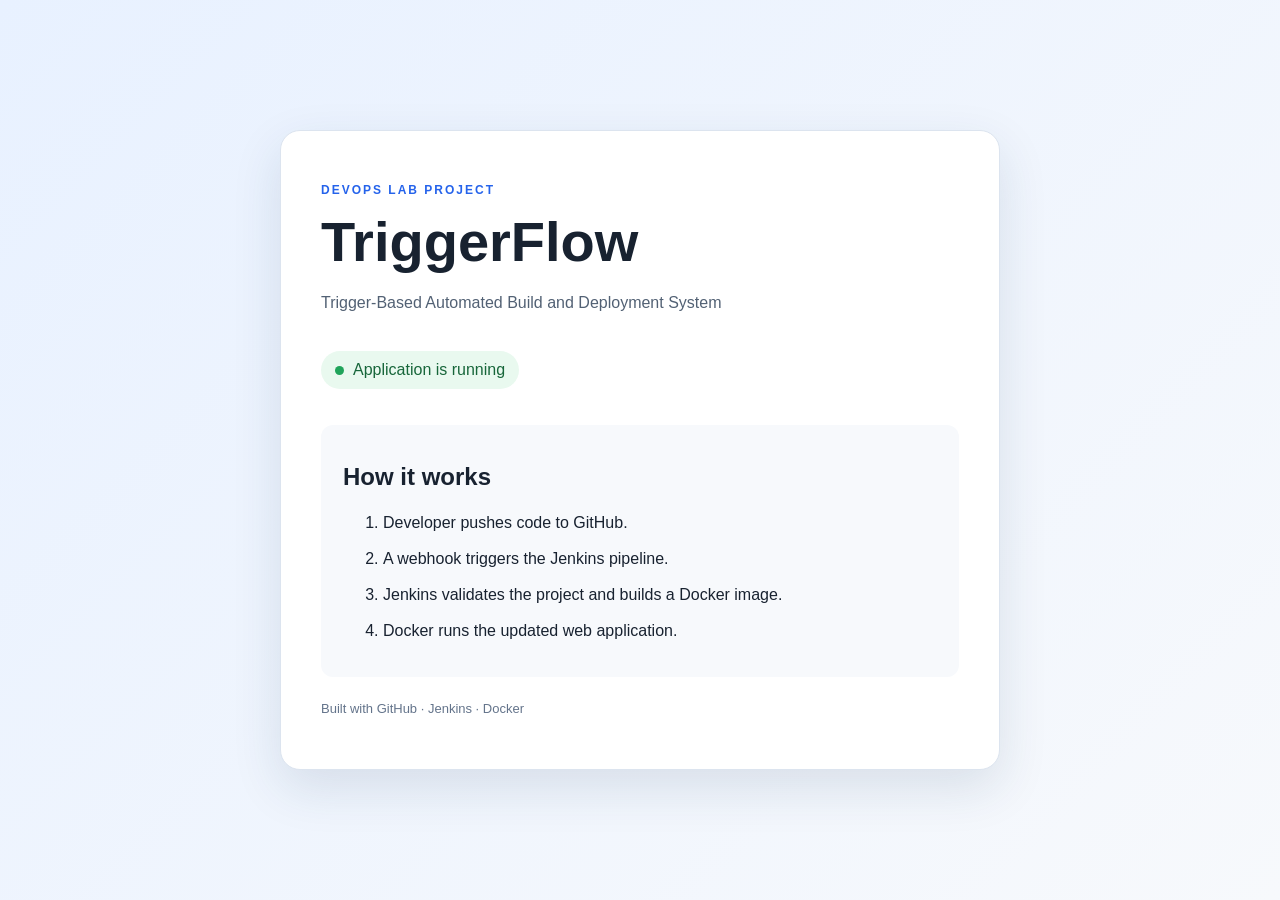
==== triggerflow/index.html @ 3af2d060 "Move .gitignore into triggerflow folder" ====
<!DOCTYPE html>
<html lang="en">
<head>
  <meta charset="UTF-8">
  <meta name="viewport" content="width=device-width, initial-scale=1.0">
  <title>TriggerFlow | DevOps Demo</title>
  <link rel="stylesheet" href="style.css">
</head>
<body>
  <main class="card">
    <p class="eyebrow">DEVOPS LAB PROJECT</p>
    <h1>TriggerFlow</h1>
    <p class="subtitle">Trigger-Based Automated Build and Deployment System</p>
    <div class="status"><span class="dot"></span> Application is running</div>
    <section>
      <h2>How it works</h2>
      <ol>
        <li>Developer pushes code to GitHub.</li>
        <li>A webhook triggers the Jenkins pipeline.</li>
        <li>Jenkins validates the project and builds a Docker image.</li>
        <li>Docker runs the updated web application.</li>
      </ol>
    </section>
    <p class="footer">Built with GitHub · Jenkins · Docker</p>
  </main>
</body>
</html>
---- triggerflow/style.css ----
* { box-sizing: border-box; }
body {
  margin: 0; min-height: 100vh; display: grid; place-items: center;
  padding: 24px; font-family: Arial, sans-serif; color: #182230;
  background: linear-gradient(135deg, #e8f1ff, #f7f9fc);
}
.card {
  width: min(720px, 100%); padding: 40px; background: white;
  border: 1px solid #dce4ef; border-radius: 20px;
  box-shadow: 0 18px 50px rgba(25, 55, 90, .12);
}
.eyebrow { color: #2563eb; font-size: 12px; font-weight: 700; letter-spacing: 2px; }
h1 { margin: 8px 0; font-size: clamp(36px, 7vw, 56px); }
.subtitle { color: #526174; line-height: 1.6; }
.status { display: inline-flex; gap: 9px; align-items: center; margin: 20px 0; padding: 10px 14px; border-radius: 999px; background: #e9f9ef; color: #17663a; }
.dot { width: 9px; height: 9px; border-radius: 50%; background: #20a45a; }
section { margin-top: 16px; padding: 18px 22px; border-radius: 12px; background: #f7f9fc; }
li { margin: 12px 0; line-height: 1.5; }
.footer { margin-top: 24px; color: #64748b; font-size: 13px; }
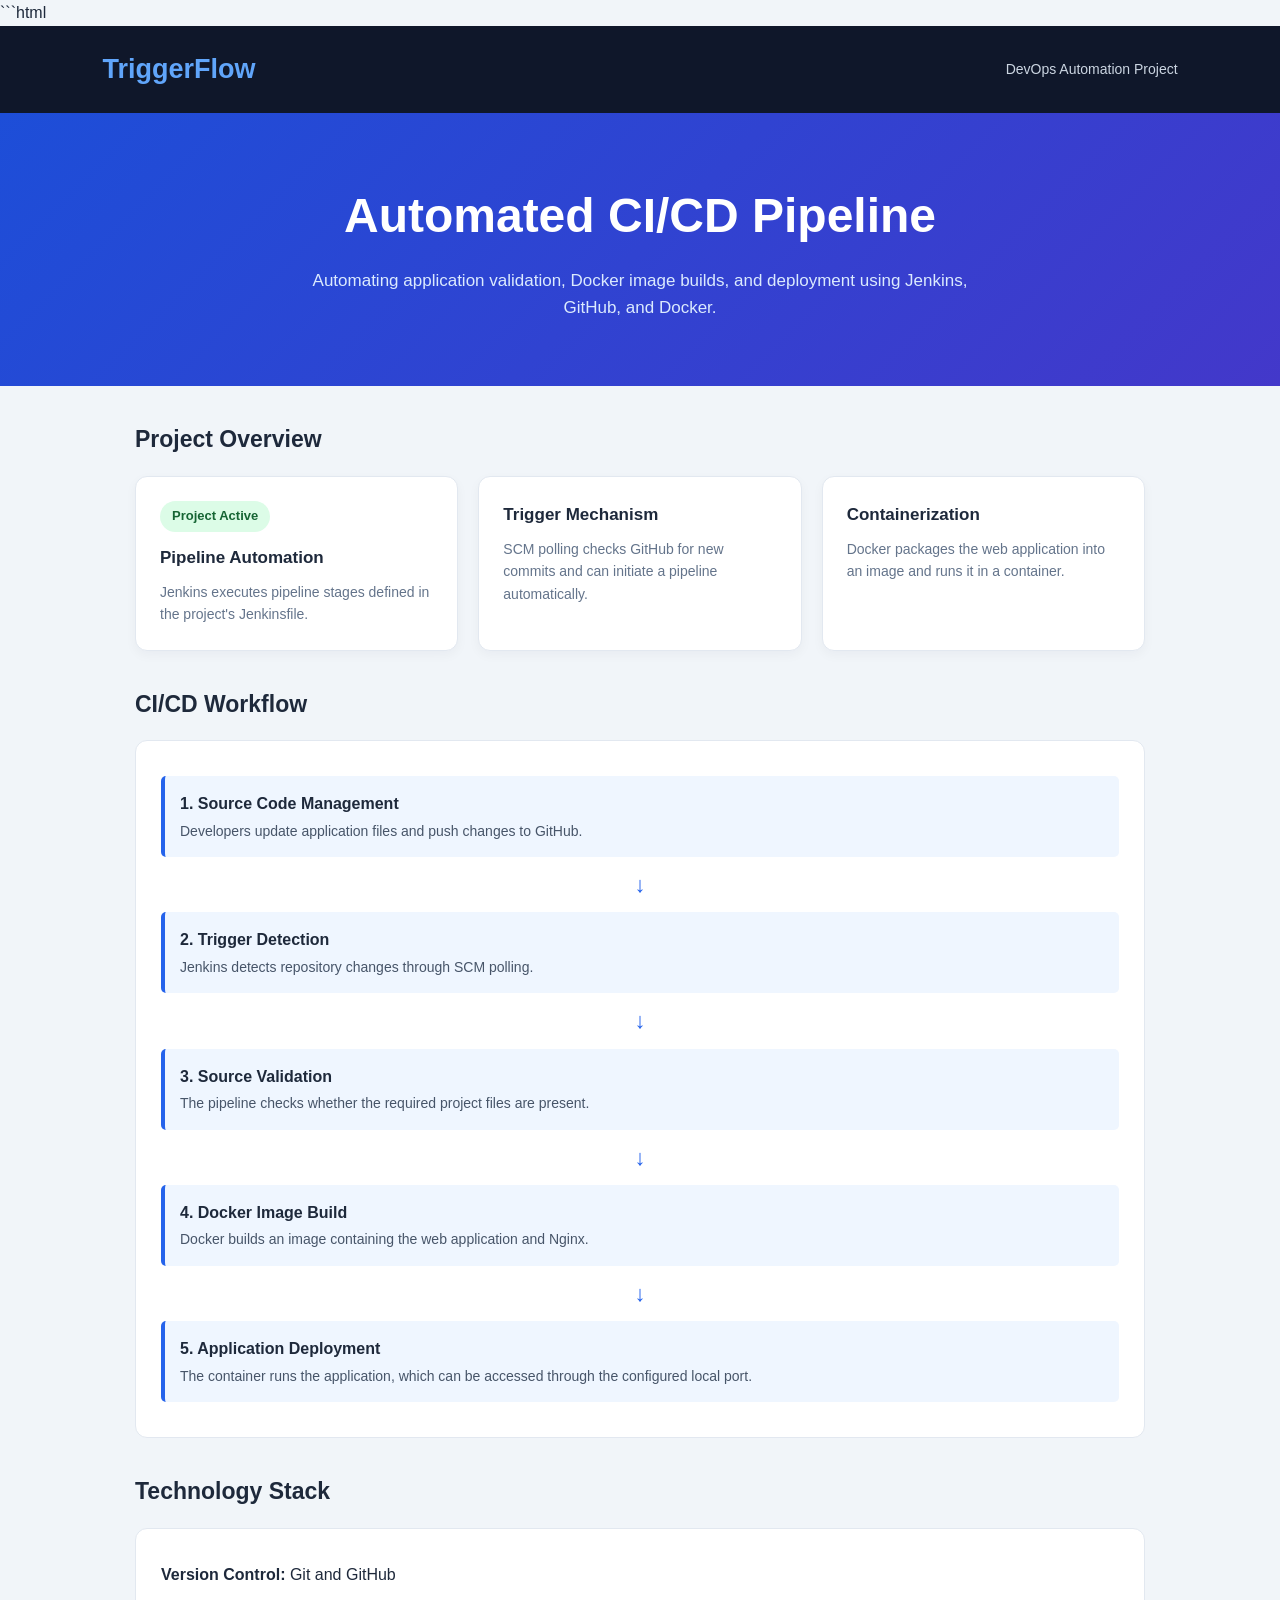
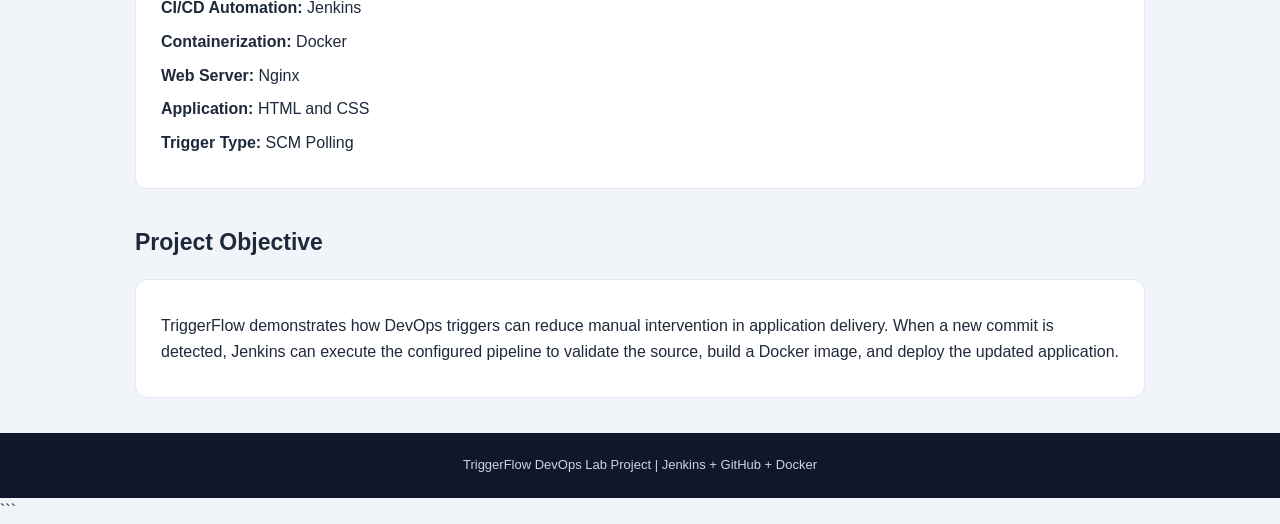
==== commit edd18a2d: "Improve TriggerFlow dashboard" ====
--- a/triggerflow/index.html
+++ b/triggerflow/index.html
@@ -1,27 +1,298 @@
+```html
 <!DOCTYPE html>
 <html lang="en">
 <head>
-  <meta charset="UTF-8">
-  <meta name="viewport" content="width=device-width, initial-scale=1.0">
-  <title>TriggerFlow | DevOps Demo</title>
-  <link rel="stylesheet" href="style.css">
+    <meta charset="UTF-8">
+    <meta name="viewport" content="width=device-width, initial-scale=1.0">
+
+    <title>TriggerFlow | DevOps CI/CD Dashboard</title>
+
+    <style>
+        * {
+            margin: 0;
+            padding: 0;
+            box-sizing: border-box;
+        }
+
+        body {
+            font-family: Arial, Helvetica, sans-serif;
+            background: #f1f5f9;
+            color: #1e293b;
+            line-height: 1.6;
+        }
+
+        header {
+            background: #0f172a;
+            color: white;
+            padding: 22px 8%;
+            display: flex;
+            justify-content: space-between;
+            align-items: center;
+            flex-wrap: wrap;
+            gap: 12px;
+        }
+
+        .logo {
+            font-size: 27px;
+            font-weight: bold;
+            color: #60a5fa;
+        }
+
+        header span {
+            font-size: 14px;
+            color: #cbd5e1;
+        }
+
+        .hero {
+            text-align: center;
+            padding: 65px 20px;
+            background: linear-gradient(135deg, #1d4ed8, #4338ca);
+            color: white;
+        }
+
+        .hero h1 {
+            font-size: clamp(32px, 5vw, 48px);
+            margin-bottom: 12px;
+        }
+
+        .hero p {
+            max-width: 680px;
+            margin: auto;
+            font-size: 17px;
+            color: #dbeafe;
+        }
+
+        .container {
+            max-width: 1050px;
+            margin: 35px auto;
+            padding: 0 20px;
+        }
+
+        .section-title {
+            margin-bottom: 18px;
+            font-size: 23px;
+        }
+
+        .cards {
+            display: grid;
+            grid-template-columns: repeat(auto-fit, minmax(220px, 1fr));
+            gap: 20px;
+            margin-bottom: 35px;
+        }
+
+        .card {
+            background: white;
+            padding: 24px;
+            border-radius: 12px;
+            border: 1px solid #e2e8f0;
+            box-shadow: 0 4px 12px #0f172a0a;
+        }
+
+        .card h3 {
+            font-size: 17px;
+            margin-bottom: 10px;
+        }
+
+        .card p {
+            color: #64748b;
+            font-size: 14px;
+        }
+
+        .status {
+            display: inline-block;
+            padding: 5px 12px;
+            border-radius: 20px;
+            background: #dcfce7;
+            color: #166534;
+            font-weight: bold;
+            font-size: 13px;
+            margin-bottom: 12px;
+        }
+
+        .workflow {
+            background: white;
+            border: 1px solid #e2e8f0;
+            border-radius: 12px;
+            padding: 25px;
+            margin-bottom: 35px;
+        }
+
+        .stage {
+            padding: 15px;
+            margin: 10px 0;
+            border-left: 4px solid #2563eb;
+            background: #eff6ff;
+            border-radius: 5px;
+        }
+
+        .stage strong {
+            display: block;
+            margin-bottom: 3px;
+        }
+
+        .stage p {
+            color: #475569;
+            font-size: 14px;
+        }
+
+        .arrow {
+            text-align: center;
+            color: #2563eb;
+            font-size: 22px;
+        }
+
+        .info {
+            background: white;
+            border: 1px solid #e2e8f0;
+            border-radius: 12px;
+            padding: 25px;
+            margin-bottom: 35px;
+        }
+
+        .info p {
+            margin: 8px 0;
+        }
+
+        footer {
+            text-align: center;
+            background: #0f172a;
+            color: #cbd5e1;
+            padding: 22px;
+            font-size: 13px;
+        }
+
+        @media (max-width: 600px) {
+            header {
+                padding: 18px 5%;
+            }
+
+            .hero {
+                padding: 45px 18px;
+            }
+
+            .container {
+                padding: 0 14px;
+            }
+        }
+    </style>
 </head>
+
 <body>
-  <main class="card">
-    <p class="eyebrow">DEVOPS LAB PROJECT</p>
-    <h1>TriggerFlow</h1>
-    <p class="subtitle">Trigger-Based Automated Build and Deployment System</p>
-    <div class="status"><span class="dot"></span> Application is running</div>
-    <section>
-      <h2>How it works</h2>
-      <ol>
-        <li>Developer pushes code to GitHub.</li>
-        <li>A webhook triggers the Jenkins pipeline.</li>
-        <li>Jenkins validates the project and builds a Docker image.</li>
-        <li>Docker runs the updated web application.</li>
-      </ol>
+
+    <header>
+        <div class="logo">TriggerFlow</div>
+        <span>DevOps Automation Project</span>
+    </header>
+
+    <section class="hero">
+        <h1>Automated CI/CD Pipeline</h1>
+        <p>
+            Automating application validation, Docker image builds,
+            and deployment using Jenkins, GitHub, and Docker.
+        </p>
     </section>
-    <p class="footer">Built with GitHub · Jenkins · Docker</p>
-  </main>
+
+    <main class="container">
+
+        <h2 class="section-title">Project Overview</h2>
+
+        <section class="cards">
+
+            <div class="card">
+                <span class="status">Project Active</span>
+                <h3>Pipeline Automation</h3>
+                <p>
+                    Jenkins executes pipeline stages defined
+                    in the project's Jenkinsfile.
+                </p>
+            </div>
+
+            <div class="card">
+                <h3>Trigger Mechanism</h3>
+                <p>
+                    SCM polling checks GitHub for new commits
+                    and can initiate a pipeline automatically.
+                </p>
+            </div>
+
+            <div class="card">
+                <h3>Containerization</h3>
+                <p>
+                    Docker packages the web application into
+                    an image and runs it in a container.
+                </p>
+            </div>
+
+        </section>
+
+        <h2 class="section-title">CI/CD Workflow</h2>
+
+        <section class="workflow">
+
+            <div class="stage">
+                <strong>1. Source Code Management</strong>
+                <p>Developers update application files and push changes to GitHub.</p>
+            </div>
+
+            <div class="arrow">↓</div>
+
+            <div class="stage">
+                <strong>2. Trigger Detection</strong>
+                <p>Jenkins detects repository changes through SCM polling.</p>
+            </div>
+
+            <div class="arrow">↓</div>
+
+            <div class="stage">
+                <strong>3. Source Validation</strong>
+                <p>The pipeline checks whether the required project files are present.</p>
+            </div>
+
+            <div class="arrow">↓</div>
+
+            <div class="stage">
+                <strong>4. Docker Image Build</strong>
+                <p>Docker builds an image containing the web application and Nginx.</p>
+            </div>
+
+            <div class="arrow">↓</div>
+
+            <div class="stage">
+                <strong>5. Application Deployment</strong>
+                <p>The container runs the application, which can be accessed through the configured local port.</p>
+            </div>
+
+        </section>
+
+        <h2 class="section-title">Technology Stack</h2>
+
+        <section class="info">
+            <p><strong>Version Control:</strong> Git and GitHub</p>
+            <p><strong>CI/CD Automation:</strong> Jenkins</p>
+            <p><strong>Containerization:</strong> Docker</p>
+            <p><strong>Web Server:</strong> Nginx</p>
+            <p><strong>Application:</strong> HTML and CSS</p>
+            <p><strong>Trigger Type:</strong> SCM Polling</p>
+        </section>
+
+        <h2 class="section-title">Project Objective</h2>
+
+        <section class="info">
+            <p>
+                TriggerFlow demonstrates how DevOps triggers can reduce
+                manual intervention in application delivery. When a new
+                commit is detected, Jenkins can execute the configured
+                pipeline to validate the source, build a Docker image,
+                and deploy the updated application.
+            </p>
+        </section>
+
+    </main>
+
+    <footer>
+        TriggerFlow DevOps Lab Project | Jenkins + GitHub + Docker
+    </footer>
+
 </body>
 </html>
+```
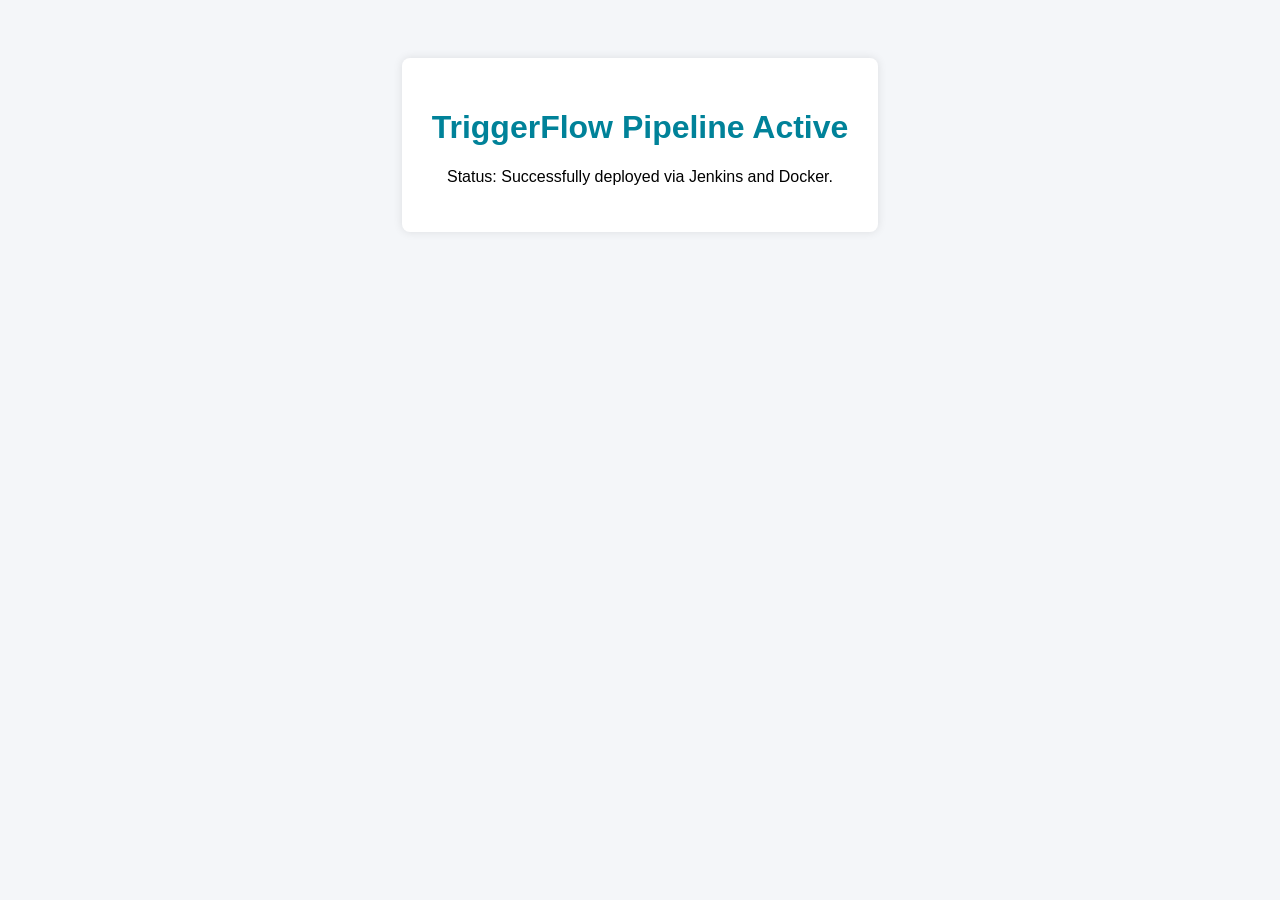
==== commit 2d8d56e1: "Final clean Project structure for Triggerflow Dev" ====
--- a/triggerflow/index.html
+++ b/triggerflow/index.html
@@ -1,298 +1,14 @@
-```html
 <!DOCTYPE html>
 <html lang="en">
 <head>
     <meta charset="UTF-8">
-    <meta name="viewport" content="width=device-width, initial-scale=1.0">
-
-    <title>TriggerFlow | DevOps CI/CD Dashboard</title>
-
-    <style>
-        * {
-            margin: 0;
-            padding: 0;
-            box-sizing: border-box;
-        }
-
-        body {
-            font-family: Arial, Helvetica, sans-serif;
-            background: #f1f5f9;
-            color: #1e293b;
-            line-height: 1.6;
-        }
-
-        header {
-            background: #0f172a;
-            color: white;
-            padding: 22px 8%;
-            display: flex;
-            justify-content: space-between;
-            align-items: center;
-            flex-wrap: wrap;
-            gap: 12px;
-        }
-
-        .logo {
-            font-size: 27px;
-            font-weight: bold;
-            color: #60a5fa;
-        }
-
-        header span {
-            font-size: 14px;
-            color: #cbd5e1;
-        }
-
-        .hero {
-            text-align: center;
-            padding: 65px 20px;
-            background: linear-gradient(135deg, #1d4ed8, #4338ca);
-            color: white;
-        }
-
-        .hero h1 {
-            font-size: clamp(32px, 5vw, 48px);
-            margin-bottom: 12px;
-        }
-
-        .hero p {
-            max-width: 680px;
-            margin: auto;
-            font-size: 17px;
-            color: #dbeafe;
-        }
-
-        .container {
-            max-width: 1050px;
-            margin: 35px auto;
-            padding: 0 20px;
-        }
-
-        .section-title {
-            margin-bottom: 18px;
-            font-size: 23px;
-        }
-
-        .cards {
-            display: grid;
-            grid-template-columns: repeat(auto-fit, minmax(220px, 1fr));
-            gap: 20px;
-            margin-bottom: 35px;
-        }
-
-        .card {
-            background: white;
-            padding: 24px;
-            border-radius: 12px;
-            border: 1px solid #e2e8f0;
-            box-shadow: 0 4px 12px #0f172a0a;
-        }
-
-        .card h3 {
-            font-size: 17px;
-            margin-bottom: 10px;
-        }
-
-        .card p {
-            color: #64748b;
-            font-size: 14px;
-        }
-
-        .status {
-            display: inline-block;
-            padding: 5px 12px;
-            border-radius: 20px;
-            background: #dcfce7;
-            color: #166534;
-            font-weight: bold;
-            font-size: 13px;
-            margin-bottom: 12px;
-        }
-
-        .workflow {
-            background: white;
-            border: 1px solid #e2e8f0;
-            border-radius: 12px;
-            padding: 25px;
-            margin-bottom: 35px;
-        }
-
-        .stage {
-            padding: 15px;
-            margin: 10px 0;
-            border-left: 4px solid #2563eb;
-            background: #eff6ff;
-            border-radius: 5px;
-        }
-
-        .stage strong {
-            display: block;
-            margin-bottom: 3px;
-        }
-
-        .stage p {
-            color: #475569;
-            font-size: 14px;
-        }
-
-        .arrow {
-            text-align: center;
-            color: #2563eb;
-            font-size: 22px;
-        }
-
-        .info {
-            background: white;
-            border: 1px solid #e2e8f0;
-            border-radius: 12px;
-            padding: 25px;
-            margin-bottom: 35px;
-        }
-
-        .info p {
-            margin: 8px 0;
-        }
-
-        footer {
-            text-align: center;
-            background: #0f172a;
-            color: #cbd5e1;
-            padding: 22px;
-            font-size: 13px;
-        }
-
-        @media (max-width: 600px) {
-            header {
-                padding: 18px 5%;
-            }
-
-            .hero {
-                padding: 45px 18px;
-            }
-
-            .container {
-                padding: 0 14px;
-            }
-        }
-    </style>
+    <title>TriggerFlow DevOps Project</title>
+    <link rel="stylesheet" href="style.css">
 </head>
-
 <body>
-
-    <header>
-        <div class="logo">TriggerFlow</div>
-        <span>DevOps Automation Project</span>
-    </header>
-
-    <section class="hero">
-        <h1>Automated CI/CD Pipeline</h1>
-        <p>
-            Automating application validation, Docker image builds,
-            and deployment using Jenkins, GitHub, and Docker.
-        </p>
-    </section>
-
-    <main class="container">
-
-        <h2 class="section-title">Project Overview</h2>
-
-        <section class="cards">
-
-            <div class="card">
-                <span class="status">Project Active</span>
-                <h3>Pipeline Automation</h3>
-                <p>
-                    Jenkins executes pipeline stages defined
-                    in the project's Jenkinsfile.
-                </p>
-            </div>
-
-            <div class="card">
-                <h3>Trigger Mechanism</h3>
-                <p>
-                    SCM polling checks GitHub for new commits
-                    and can initiate a pipeline automatically.
-                </p>
-            </div>
-
-            <div class="card">
-                <h3>Containerization</h3>
-                <p>
-                    Docker packages the web application into
-                    an image and runs it in a container.
-                </p>
-            </div>
-
-        </section>
-
-        <h2 class="section-title">CI/CD Workflow</h2>
-
-        <section class="workflow">
-
-            <div class="stage">
-                <strong>1. Source Code Management</strong>
-                <p>Developers update application files and push changes to GitHub.</p>
-            </div>
-
-            <div class="arrow">↓</div>
-
-            <div class="stage">
-                <strong>2. Trigger Detection</strong>
-                <p>Jenkins detects repository changes through SCM polling.</p>
-            </div>
-
-            <div class="arrow">↓</div>
-
-            <div class="stage">
-                <strong>3. Source Validation</strong>
-                <p>The pipeline checks whether the required project files are present.</p>
-            </div>
-
-            <div class="arrow">↓</div>
-
-            <div class="stage">
-                <strong>4. Docker Image Build</strong>
-                <p>Docker builds an image containing the web application and Nginx.</p>
-            </div>
-
-            <div class="arrow">↓</div>
-
-            <div class="stage">
-                <strong>5. Application Deployment</strong>
-                <p>The container runs the application, which can be accessed through the configured local port.</p>
-            </div>
-
-        </section>
-
-        <h2 class="section-title">Technology Stack</h2>
-
-        <section class="info">
-            <p><strong>Version Control:</strong> Git and GitHub</p>
-            <p><strong>CI/CD Automation:</strong> Jenkins</p>
-            <p><strong>Containerization:</strong> Docker</p>
-            <p><strong>Web Server:</strong> Nginx</p>
-            <p><strong>Application:</strong> HTML and CSS</p>
-            <p><strong>Trigger Type:</strong> SCM Polling</p>
-        </section>
-
-        <h2 class="section-title">Project Objective</h2>
-
-        <section class="info">
-            <p>
-                TriggerFlow demonstrates how DevOps triggers can reduce
-                manual intervention in application delivery. When a new
-                commit is detected, Jenkins can execute the configured
-                pipeline to validate the source, build a Docker image,
-                and deploy the updated application.
-            </p>
-        </section>
-
-    </main>
-
-    <footer>
-        TriggerFlow DevOps Lab Project | Jenkins + GitHub + Docker
-    </footer>
-
+    <div class="container">
+        <h1>TriggerFlow Pipeline Active</h1>
+        <p>Status: Successfully deployed via Jenkins and Docker.</p>
+    </div>
 </body>
-</html>
-```+</html>
--- a/triggerflow/style.css
+++ b/triggerflow/style.css
@@ -0,0 +1,16 @@
+body {
+    font-family: Arial, sans-serif;
+    background-color: #f4f6f9;
+    text-align: center;
+    padding-top: 50px;
+}
+.container {
+    background: white;
+    padding: 30px;
+    border-radius: 8px;
+    box-shadow: 0px 0px 10px rgba(0,0,0,0.1);
+    display: inline-block;
+}
+h1 {
+    color: #008299;
+}
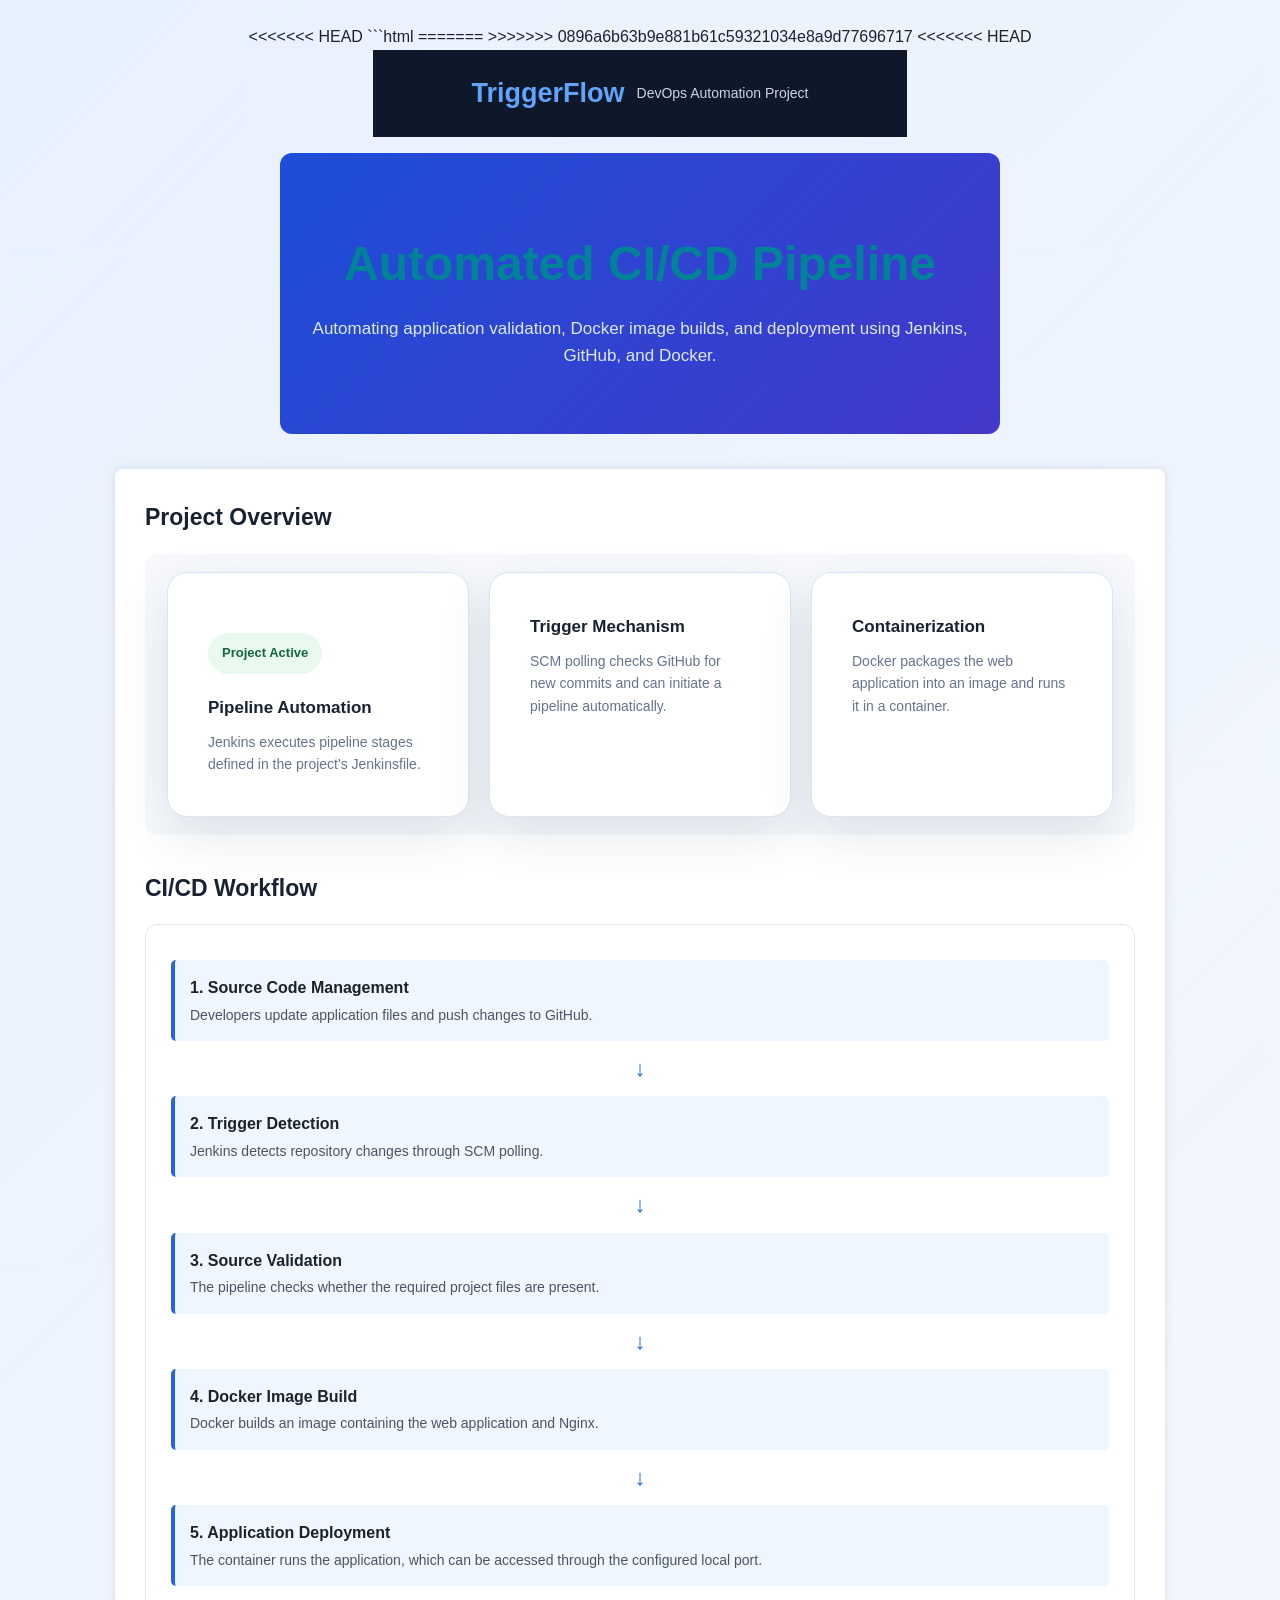
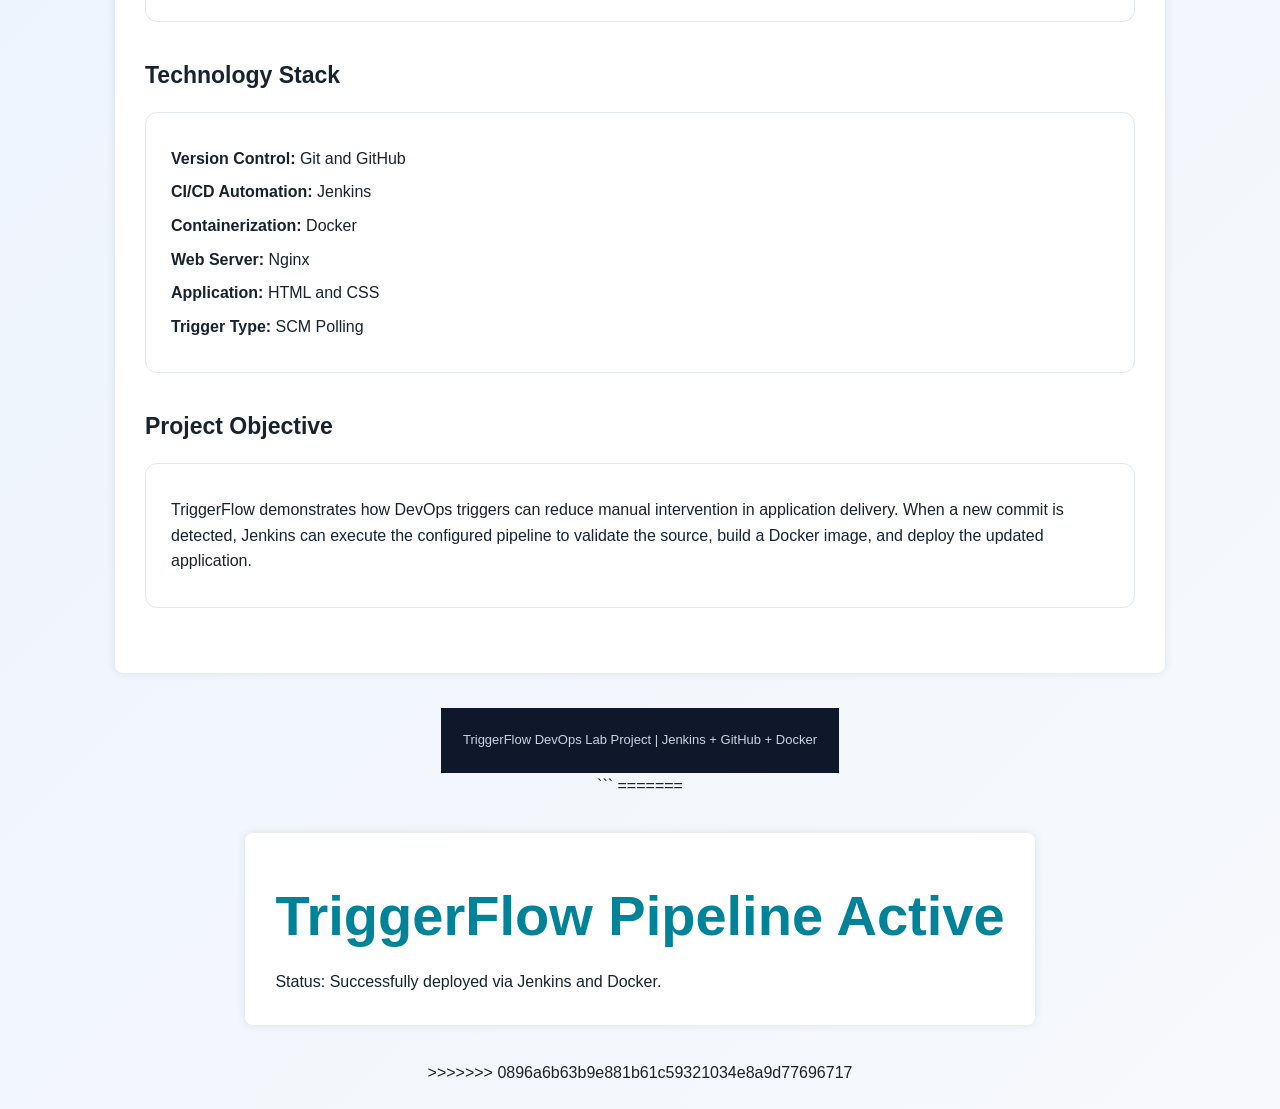
==== commit 7c39b0d9: "Add triggerflow project and experiment folders" ====
--- a/triggerflow/index.html
+++ b/triggerflow/index.html
@@ -1,7 +1,306 @@
+<<<<<<< HEAD
+```html
+=======
+>>>>>>> 0896a6b63b9e881b61c59321034e8a9d77696717
 <!DOCTYPE html>
 <html lang="en">
 <head>
     <meta charset="UTF-8">
+<<<<<<< HEAD
+    <meta name="viewport" content="width=device-width, initial-scale=1.0">
+
+    <title>TriggerFlow | DevOps CI/CD Dashboard</title>
+
+    <style>
+        * {
+            margin: 0;
+            padding: 0;
+            box-sizing: border-box;
+        }
+
+        body {
+            font-family: Arial, Helvetica, sans-serif;
+            background: #f1f5f9;
+            color: #1e293b;
+            line-height: 1.6;
+        }
+
+        header {
+            background: #0f172a;
+            color: white;
+            padding: 22px 8%;
+            display: flex;
+            justify-content: space-between;
+            align-items: center;
+            flex-wrap: wrap;
+            gap: 12px;
+        }
+
+        .logo {
+            font-size: 27px;
+            font-weight: bold;
+            color: #60a5fa;
+        }
+
+        header span {
+            font-size: 14px;
+            color: #cbd5e1;
+        }
+
+        .hero {
+            text-align: center;
+            padding: 65px 20px;
+            background: linear-gradient(135deg, #1d4ed8, #4338ca);
+            color: white;
+        }
+
+        .hero h1 {
+            font-size: clamp(32px, 5vw, 48px);
+            margin-bottom: 12px;
+        }
+
+        .hero p {
+            max-width: 680px;
+            margin: auto;
+            font-size: 17px;
+            color: #dbeafe;
+        }
+
+        .container {
+            max-width: 1050px;
+            margin: 35px auto;
+            padding: 0 20px;
+        }
+
+        .section-title {
+            margin-bottom: 18px;
+            font-size: 23px;
+        }
+
+        .cards {
+            display: grid;
+            grid-template-columns: repeat(auto-fit, minmax(220px, 1fr));
+            gap: 20px;
+            margin-bottom: 35px;
+        }
+
+        .card {
+            background: white;
+            padding: 24px;
+            border-radius: 12px;
+            border: 1px solid #e2e8f0;
+            box-shadow: 0 4px 12px #0f172a0a;
+        }
+
+        .card h3 {
+            font-size: 17px;
+            margin-bottom: 10px;
+        }
+
+        .card p {
+            color: #64748b;
+            font-size: 14px;
+        }
+
+        .status {
+            display: inline-block;
+            padding: 5px 12px;
+            border-radius: 20px;
+            background: #dcfce7;
+            color: #166534;
+            font-weight: bold;
+            font-size: 13px;
+            margin-bottom: 12px;
+        }
+
+        .workflow {
+            background: white;
+            border: 1px solid #e2e8f0;
+            border-radius: 12px;
+            padding: 25px;
+            margin-bottom: 35px;
+        }
+
+        .stage {
+            padding: 15px;
+            margin: 10px 0;
+            border-left: 4px solid #2563eb;
+            background: #eff6ff;
+            border-radius: 5px;
+        }
+
+        .stage strong {
+            display: block;
+            margin-bottom: 3px;
+        }
+
+        .stage p {
+            color: #475569;
+            font-size: 14px;
+        }
+
+        .arrow {
+            text-align: center;
+            color: #2563eb;
+            font-size: 22px;
+        }
+
+        .info {
+            background: white;
+            border: 1px solid #e2e8f0;
+            border-radius: 12px;
+            padding: 25px;
+            margin-bottom: 35px;
+        }
+
+        .info p {
+            margin: 8px 0;
+        }
+
+        footer {
+            text-align: center;
+            background: #0f172a;
+            color: #cbd5e1;
+            padding: 22px;
+            font-size: 13px;
+        }
+
+        @media (max-width: 600px) {
+            header {
+                padding: 18px 5%;
+            }
+
+            .hero {
+                padding: 45px 18px;
+            }
+
+            .container {
+                padding: 0 14px;
+            }
+        }
+    </style>
+</head>
+
+<body>
+
+    <header>
+        <div class="logo">TriggerFlow</div>
+        <span>DevOps Automation Project</span>
+    </header>
+
+    <section class="hero">
+        <h1>Automated CI/CD Pipeline</h1>
+        <p>
+            Automating application validation, Docker image builds,
+            and deployment using Jenkins, GitHub, and Docker.
+        </p>
+    </section>
+
+    <main class="container">
+
+        <h2 class="section-title">Project Overview</h2>
+
+        <section class="cards">
+
+            <div class="card">
+                <span class="status">Project Active</span>
+                <h3>Pipeline Automation</h3>
+                <p>
+                    Jenkins executes pipeline stages defined
+                    in the project's Jenkinsfile.
+                </p>
+            </div>
+
+            <div class="card">
+                <h3>Trigger Mechanism</h3>
+                <p>
+                    SCM polling checks GitHub for new commits
+                    and can initiate a pipeline automatically.
+                </p>
+            </div>
+
+            <div class="card">
+                <h3>Containerization</h3>
+                <p>
+                    Docker packages the web application into
+                    an image and runs it in a container.
+                </p>
+            </div>
+
+        </section>
+
+        <h2 class="section-title">CI/CD Workflow</h2>
+
+        <section class="workflow">
+
+            <div class="stage">
+                <strong>1. Source Code Management</strong>
+                <p>Developers update application files and push changes to GitHub.</p>
+            </div>
+
+            <div class="arrow">↓</div>
+
+            <div class="stage">
+                <strong>2. Trigger Detection</strong>
+                <p>Jenkins detects repository changes through SCM polling.</p>
+            </div>
+
+            <div class="arrow">↓</div>
+
+            <div class="stage">
+                <strong>3. Source Validation</strong>
+                <p>The pipeline checks whether the required project files are present.</p>
+            </div>
+
+            <div class="arrow">↓</div>
+
+            <div class="stage">
+                <strong>4. Docker Image Build</strong>
+                <p>Docker builds an image containing the web application and Nginx.</p>
+            </div>
+
+            <div class="arrow">↓</div>
+
+            <div class="stage">
+                <strong>5. Application Deployment</strong>
+                <p>The container runs the application, which can be accessed through the configured local port.</p>
+            </div>
+
+        </section>
+
+        <h2 class="section-title">Technology Stack</h2>
+
+        <section class="info">
+            <p><strong>Version Control:</strong> Git and GitHub</p>
+            <p><strong>CI/CD Automation:</strong> Jenkins</p>
+            <p><strong>Containerization:</strong> Docker</p>
+            <p><strong>Web Server:</strong> Nginx</p>
+            <p><strong>Application:</strong> HTML and CSS</p>
+            <p><strong>Trigger Type:</strong> SCM Polling</p>
+        </section>
+
+        <h2 class="section-title">Project Objective</h2>
+
+        <section class="info">
+            <p>
+                TriggerFlow demonstrates how DevOps triggers can reduce
+                manual intervention in application delivery. When a new
+                commit is detected, Jenkins can execute the configured
+                pipeline to validate the source, build a Docker image,
+                and deploy the updated application.
+            </p>
+        </section>
+
+    </main>
+
+    <footer>
+        TriggerFlow DevOps Lab Project | Jenkins + GitHub + Docker
+    </footer>
+
+</body>
+</html>
+```
+=======
     <title>TriggerFlow DevOps Project</title>
     <link rel="stylesheet" href="style.css">
 </head>
@@ -11,4 +310,5 @@
         <p>Status: Successfully deployed via Jenkins and Docker.</p>
     </div>
 </body>
-</html>+</html>
+>>>>>>> 0896a6b63b9e881b61c59321034e8a9d77696717
--- a/triggerflow/style.css
+++ b/triggerflow/style.css
@@ -1,3 +1,24 @@
+<<<<<<< HEAD
+* { box-sizing: border-box; }
+body {
+  margin: 0; min-height: 100vh; display: grid; place-items: center;
+  padding: 24px; font-family: Arial, sans-serif; color: #182230;
+  background: linear-gradient(135deg, #e8f1ff, #f7f9fc);
+}
+.card {
+  width: min(720px, 100%); padding: 40px; background: white;
+  border: 1px solid #dce4ef; border-radius: 20px;
+  box-shadow: 0 18px 50px rgba(25, 55, 90, .12);
+}
+.eyebrow { color: #2563eb; font-size: 12px; font-weight: 700; letter-spacing: 2px; }
+h1 { margin: 8px 0; font-size: clamp(36px, 7vw, 56px); }
+.subtitle { color: #526174; line-height: 1.6; }
+.status { display: inline-flex; gap: 9px; align-items: center; margin: 20px 0; padding: 10px 14px; border-radius: 999px; background: #e9f9ef; color: #17663a; }
+.dot { width: 9px; height: 9px; border-radius: 50%; background: #20a45a; }
+section { margin-top: 16px; padding: 18px 22px; border-radius: 12px; background: #f7f9fc; }
+li { margin: 12px 0; line-height: 1.5; }
+.footer { margin-top: 24px; color: #64748b; font-size: 13px; }
+=======
 body {
     font-family: Arial, sans-serif;
     background-color: #f4f6f9;
@@ -13,4 +34,5 @@
 }
 h1 {
     color: #008299;
-}+}
+>>>>>>> 0896a6b63b9e881b61c59321034e8a9d77696717
